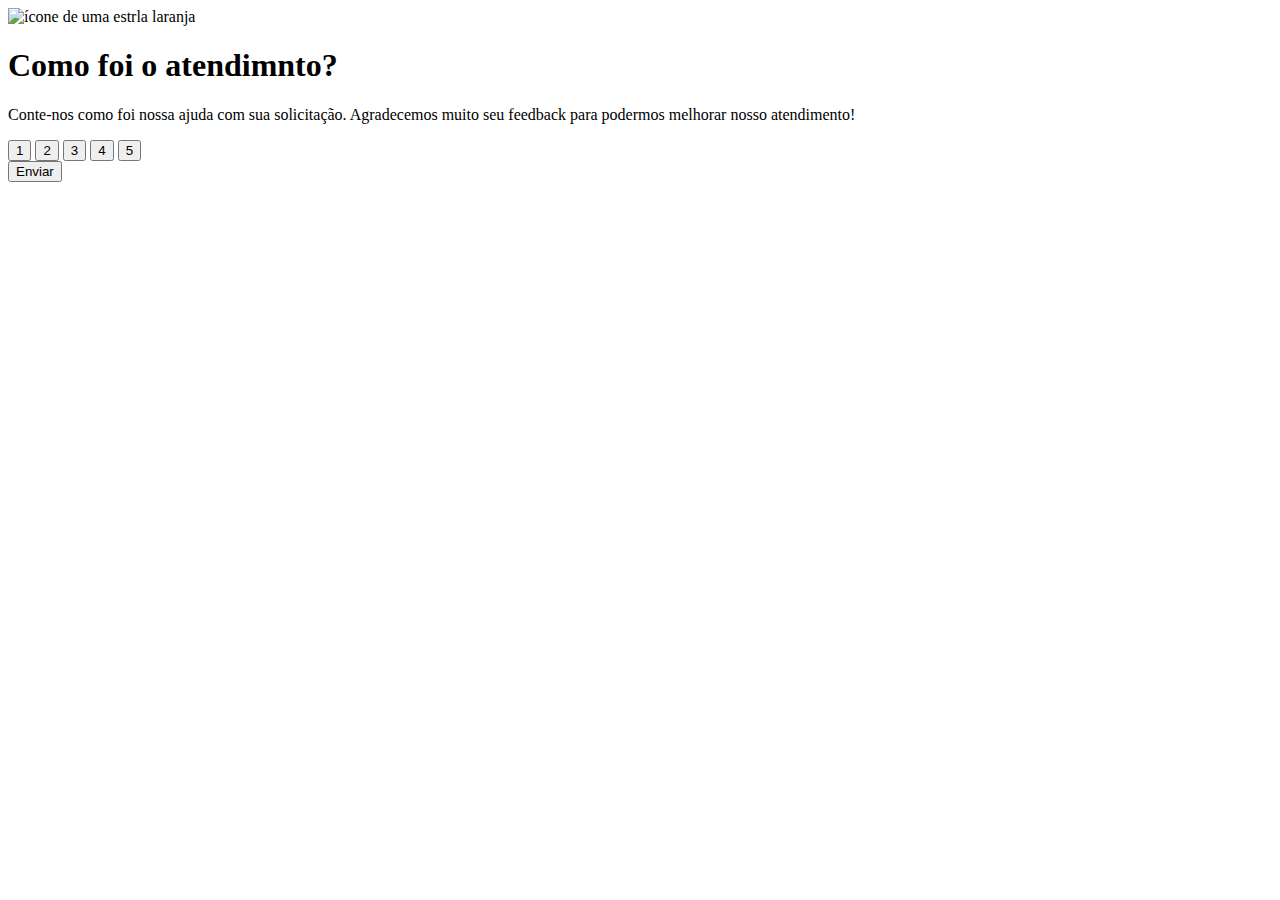
==== index.html @ c4e543ac "Trceiro commit do HTML" ====
<!DOCTYPE html>
<html lang="en">

<head>
    <meta charset="UTF-8">
    <meta name="viewport" content="width=device-width, initial-scale=1.0">
    <title>Feedback</title>
</head>

<body>
    <div class="card">
        <div class="estrela">
            <img src="./images/icon-star.svg" alt="ícone de uma estrla laranja">


            <h1>Como foi o atendimnto?</h1>

            <p>Conte-nos como foi nossa ajuda com sua solicitação. Agradecemos muito seu feedback para podermos melhorar
                nosso atendimento!</p>

                <div class="notas">
                    <button>1</button>
                    <button>2</button>
                    <button>3</button>
                    <button>4</button>
                    <button>5</button>
                </div>
                <button>Enviar</button>
        </div>
</body>

</html>
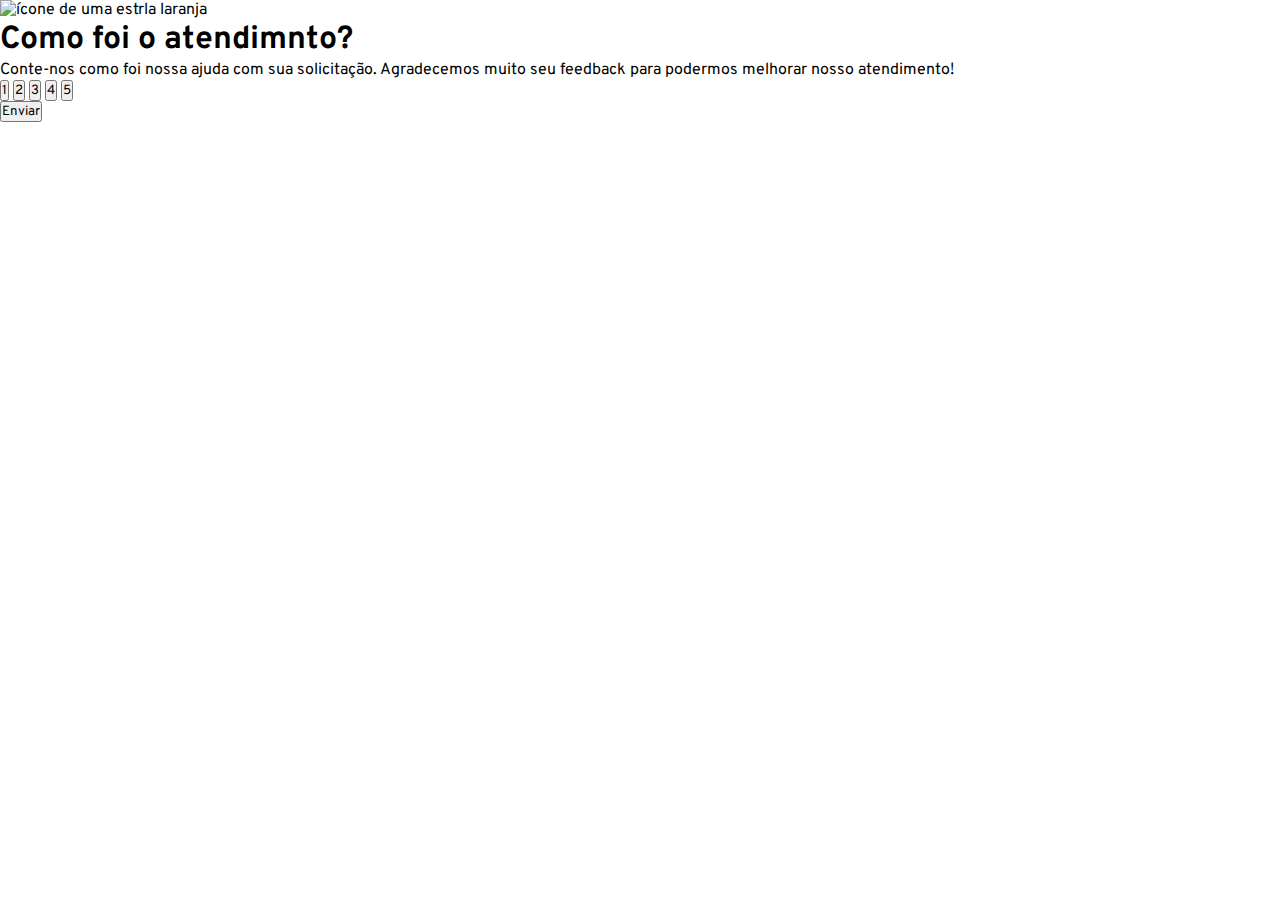
==== commit ff0dc723: "Quarto commit do HTML" ====
--- a/index.html
+++ b/index.html
@@ -4,6 +4,10 @@
 <head>
     <meta charset="UTF-8">
     <meta name="viewport" content="width=device-width, initial-scale=1.0">
+    <link rel="stylesheet" href="style.css">
+    <link rel="preconnect" href="https://fonts.googleapis.com">
+    <link rel="preconnect" href="https://fonts.gstatic.com" crossorigin>
+    <link href="https://fonts.googleapis.com/css2?family=Overpass:ital,wght@0,100..900;1,100..900&display=swap" rel="stylesheet">
     <title>Feedback</title>
 </head>
 
--- a/style.css
+++ b/style.css
@@ -0,0 +1,6 @@
+*{
+    margin: 0;
+    padding: 0;
+    box-sizing: border-box;
+    font-family: "Overpass", sans-serif;
+}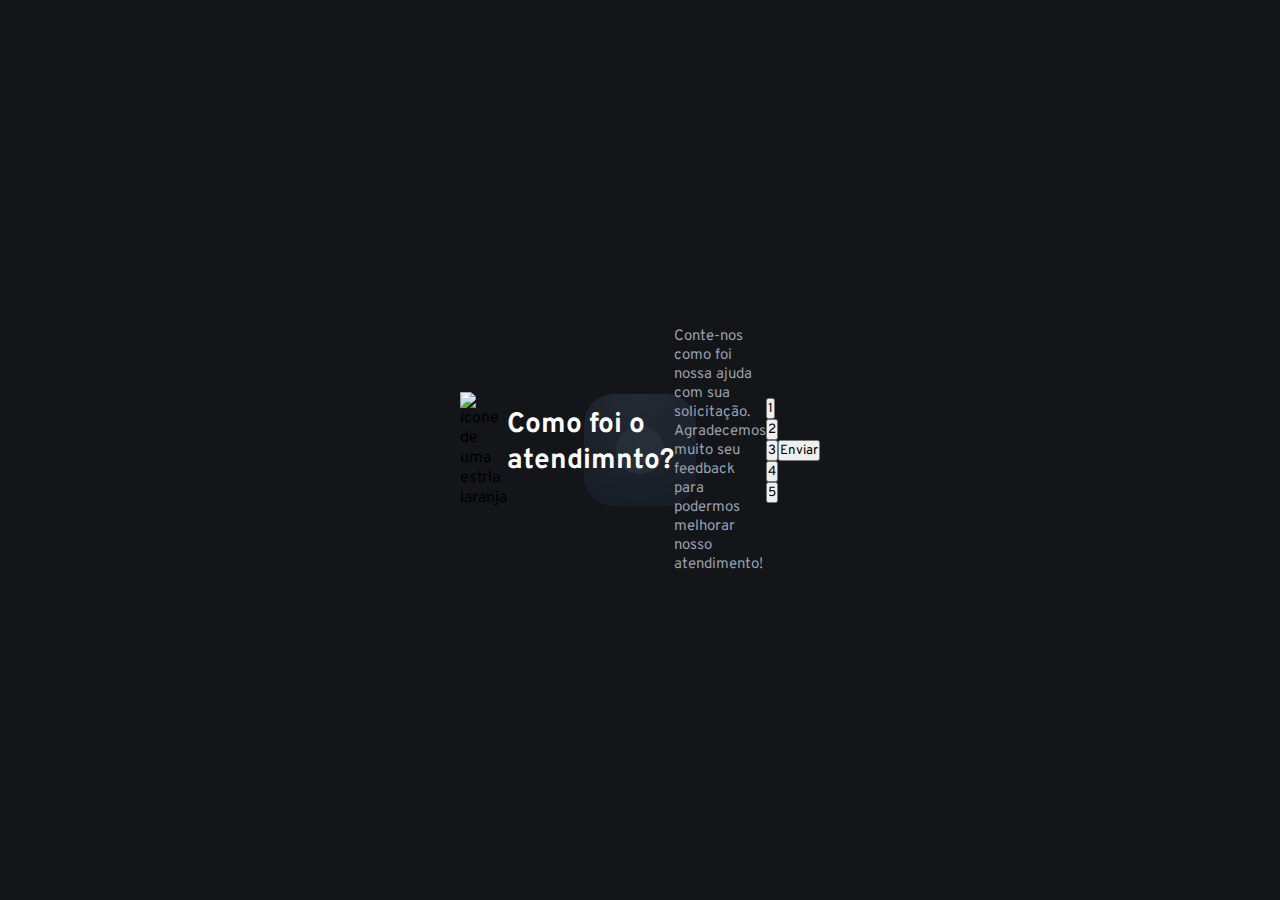
==== commit 64457d6f: "Quarto commit do CSS" ====
--- a/index.html
+++ b/index.html
@@ -22,7 +22,7 @@
             <p>Conte-nos como foi nossa ajuda com sua solicitação. Agradecemos muito seu feedback para podermos melhorar
                 nosso atendimento!</p>
 
-                <div class="notas">
+                <div class="notasj">
                     <button>1</button>
                     <button>2</button>
                     <button>3</button>
--- a/style.css
+++ b/style.css
@@ -3,4 +3,54 @@
     padding: 0;
     box-sizing: border-box;
     font-family: "Overpass", sans-serif;
+    -webkit-font-smoothing:antialiased;
+}
+
+:root{
+    --dark-blue: #262E38;
+    --light-grey: #969FAD;
+    --mediu-grey: #7C8798;
+    --orange: #FC7614;
+    --white: #FFF;
+    --very-dark-blue: #131518;
+    --black-gradient: radial-gradient(98.96% 98.96% at 50% 0%, #232A34 0%, #181E27 100%);
+     
+}
+
+body {
+    background-color: var(--very-dark-blue);
+    height: 100svh;
+    display: flex;
+    justify-content: center;
+    align-items: center;
+}
+
+.card {
+background: var(--black-gradient);
+max-width: 412px;
+padding: 32px;
+border-radius: 30px;
+}
+
+.card h1 {
+    color: var(--white);
+    font-size: 28px;
+    margin-bottom: 15px;
+}
+
+.card p {
+    color: var(--light-grey);
+    font-size: 15px;
+    line: height 24px; ;
+}
+
+.estrela {
+    background-color: var(--dark-blue);
+    width: 48px;
+    height: 48px;
+
+    display: flex;
+    justify-content: center;
+    align-items: center;
+    border-radius: 50%;
 }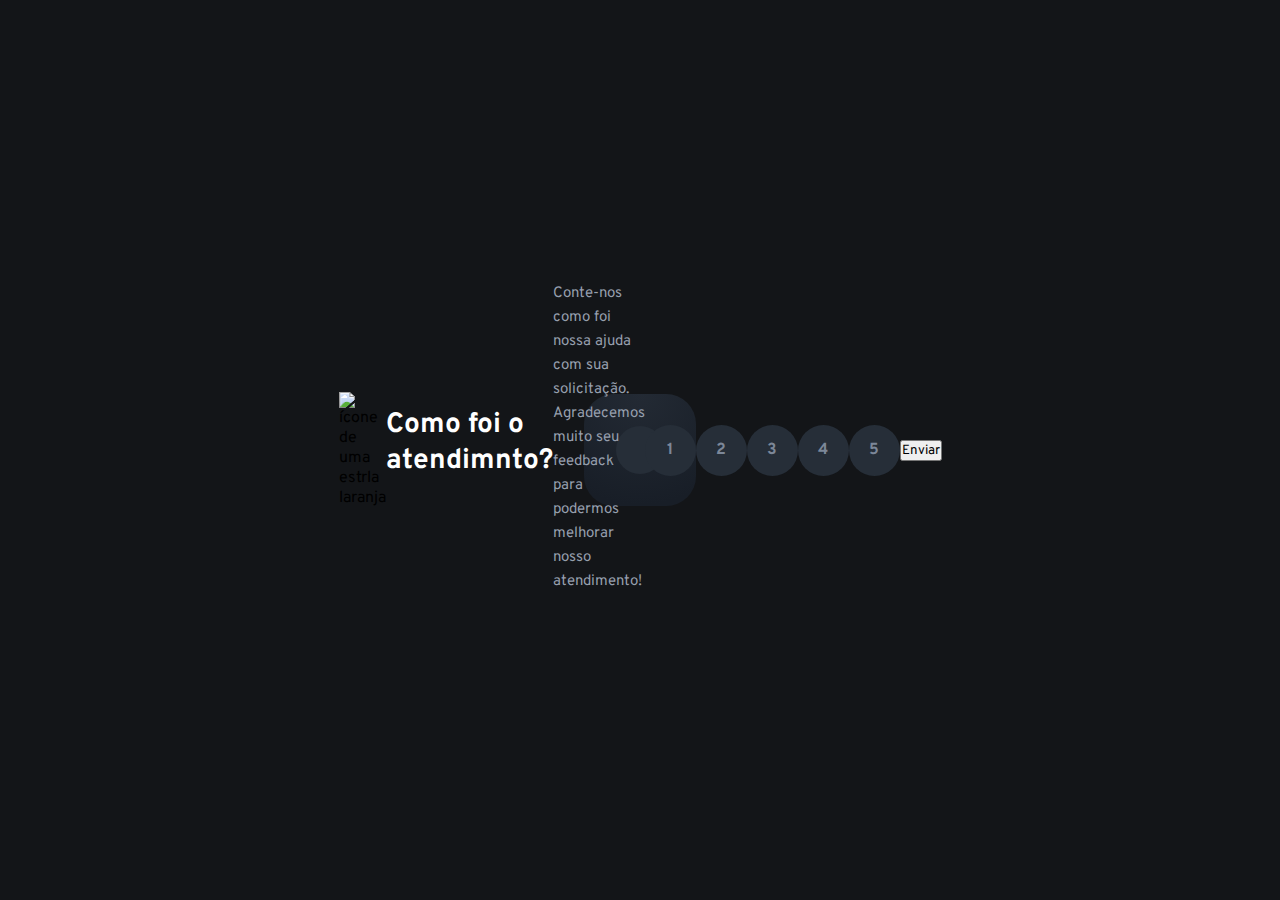
==== commit cecccb5c: "quinto commit do CSS" ====
--- a/index.html
+++ b/index.html
@@ -22,7 +22,7 @@
             <p>Conte-nos como foi nossa ajuda com sua solicitação. Agradecemos muito seu feedback para podermos melhorar
                 nosso atendimento!</p>
 
-                <div class="notasj">
+                <div class="botoes">
                     <button>1</button>
                     <button>2</button>
                     <button>3</button>
--- a/style.css
+++ b/style.css
@@ -30,19 +30,10 @@
 max-width: 412px;
 padding: 32px;
 border-radius: 30px;
+
 }
 
-.card h1 {
-    color: var(--white);
-    font-size: 28px;
-    margin-bottom: 15px;
-}
 
-.card p {
-    color: var(--light-grey);
-    font-size: 15px;
-    line: height 24px; ;
-}
 
 .estrela {
     background-color: var(--dark-blue);
@@ -53,4 +44,38 @@
     justify-content: center;
     align-items: center;
     border-radius: 50%;
-}+}
+.card h1 {
+    color: var(--white);
+    font-size: 28px;
+    margin-bottom: 15px;
+}
+
+.card p {
+    color: var(--light-grey);
+    font-size: 15px;
+    line-height:  24px; 
+    margin-bottom: 24px;
+}
+    .botoes {
+    display: flex;
+    justify-content: space-between;
+     
+} 
+
+    .botoes button{
+    width: 51px;
+    height: 51px;
+    font-size: 16px;
+    font-weight: 700;
+    line-height: 24px;
+    border-radius: 50%;
+    border:none ;
+    color:var(--mediu-grey) ;
+    background-color:var(--dark-blue) ;
+    
+}
+
+.botoes button:hover{
+    
+}
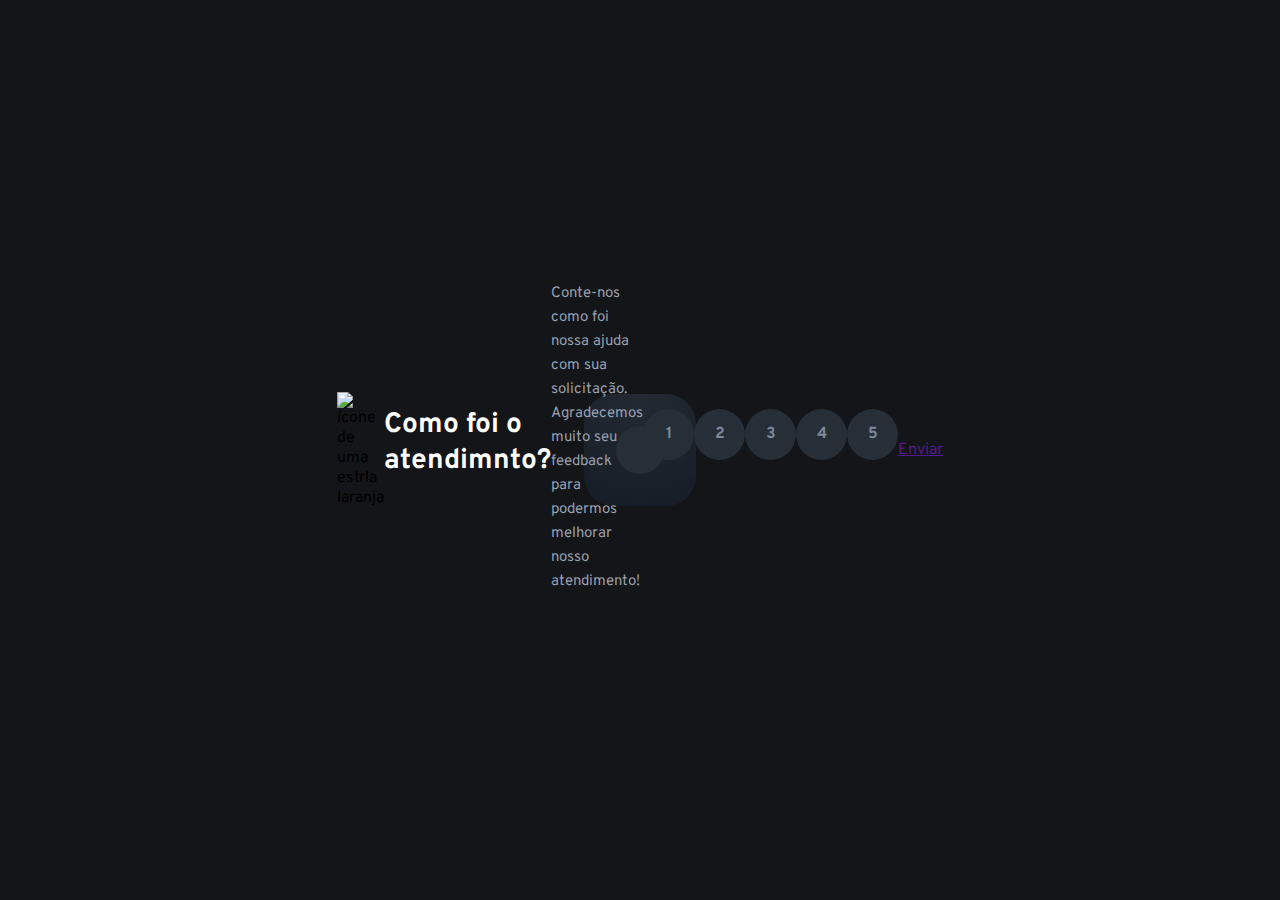
==== commit d0ba7774: "quinto commit do HTML e sétimo commit do CSS" ====
--- a/index.html
+++ b/index.html
@@ -29,7 +29,7 @@
                     <button>4</button>
                     <button>5</button>
                 </div>
-                <button>Enviar</button>
+                <a href="">Enviar</a>
         </div>
 </body>
 
--- a/style.css
+++ b/style.css
@@ -60,7 +60,7 @@
     .botoes {
     display: flex;
     justify-content: space-between;
-     
+     margin-bottom: 32px;
 } 
 
     .botoes button{
@@ -73,9 +73,46 @@
     border:none ;
     color:var(--mediu-grey) ;
     background-color:var(--dark-blue) ;
+    transition: all ease-in-out 0.3s;
     
 }
 
 .botoes button:hover{
-    
+    color: var(--white)
+    background-color: var(var(--orange))
+    cursor: pointer;
 }
+
+
+.botoes button:focus{
+    color: var(--white);
+    background-color: var(--light-grey);
+}
+
+.card > a {
+display: block;
+width: 100%;
+padding: 13px;
+background-color: var(--orange);
+border: none;
+border-radius: 22px;
+
+
+font-size: 15px;
+font-weight: 700;
+text-transform: uppercase;
+letter-spacing: 2px;
+color: var(--white);
+text-align: center;
+text-decoration: none;
+
+transition: all ease-in-out 0,3s;
+
+} 
+
+
+.card > a:hover {
+   color: var(--orange)
+    background-color: varvar(--white);
+    cursor: pointer;
+}
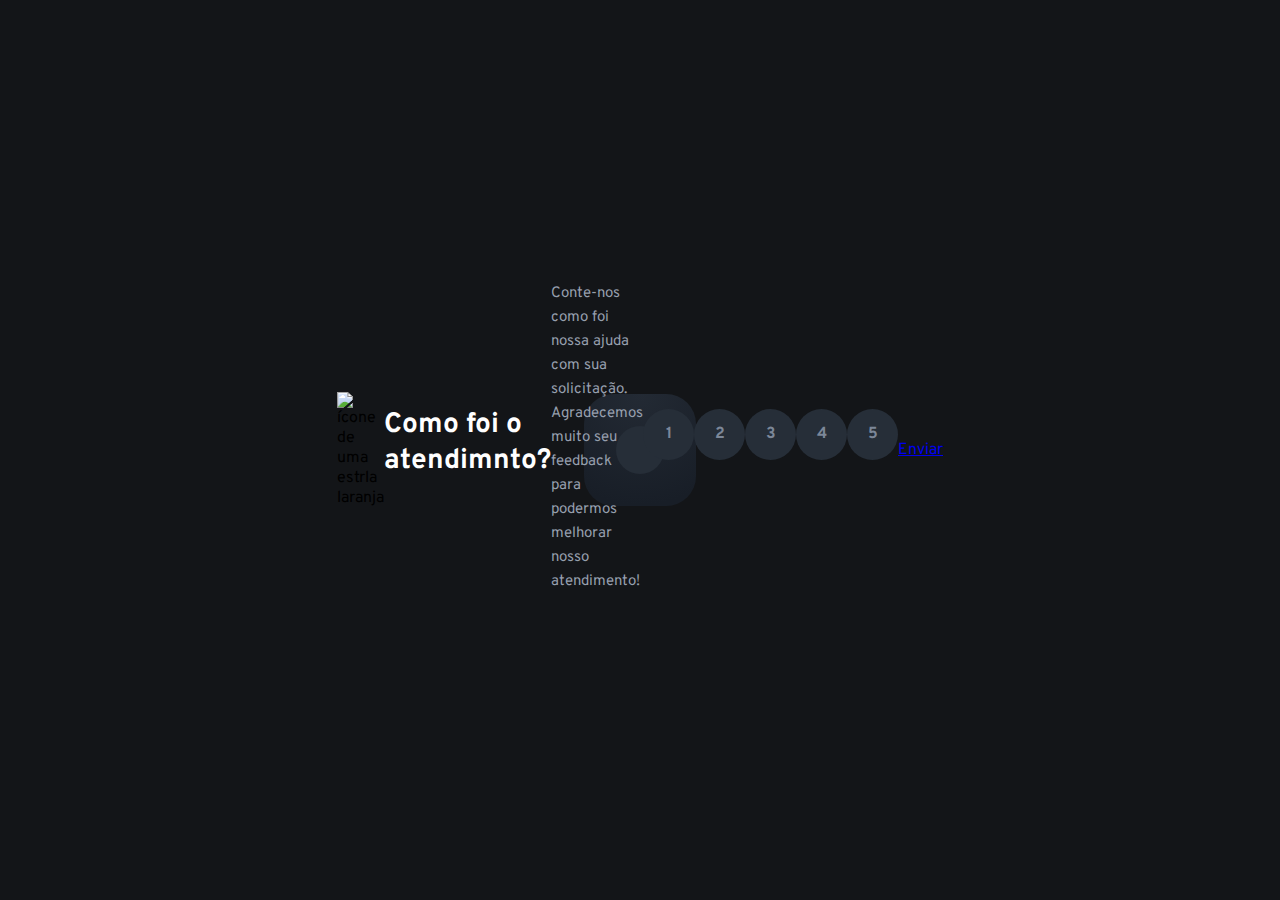
==== commit 639310af: "sexto commit do HTML do index.html, primeiro commit do agradecimento.html e primeiro commit do agrad" ====
--- a/index.html
+++ b/index.html
@@ -29,7 +29,7 @@
                     <button>4</button>
                     <button>5</button>
                 </div>
-                <a href="">Enviar</a>
+                <a href="./pages/agradcimento.html">Enviar</a>
         </div>
 </body>
 
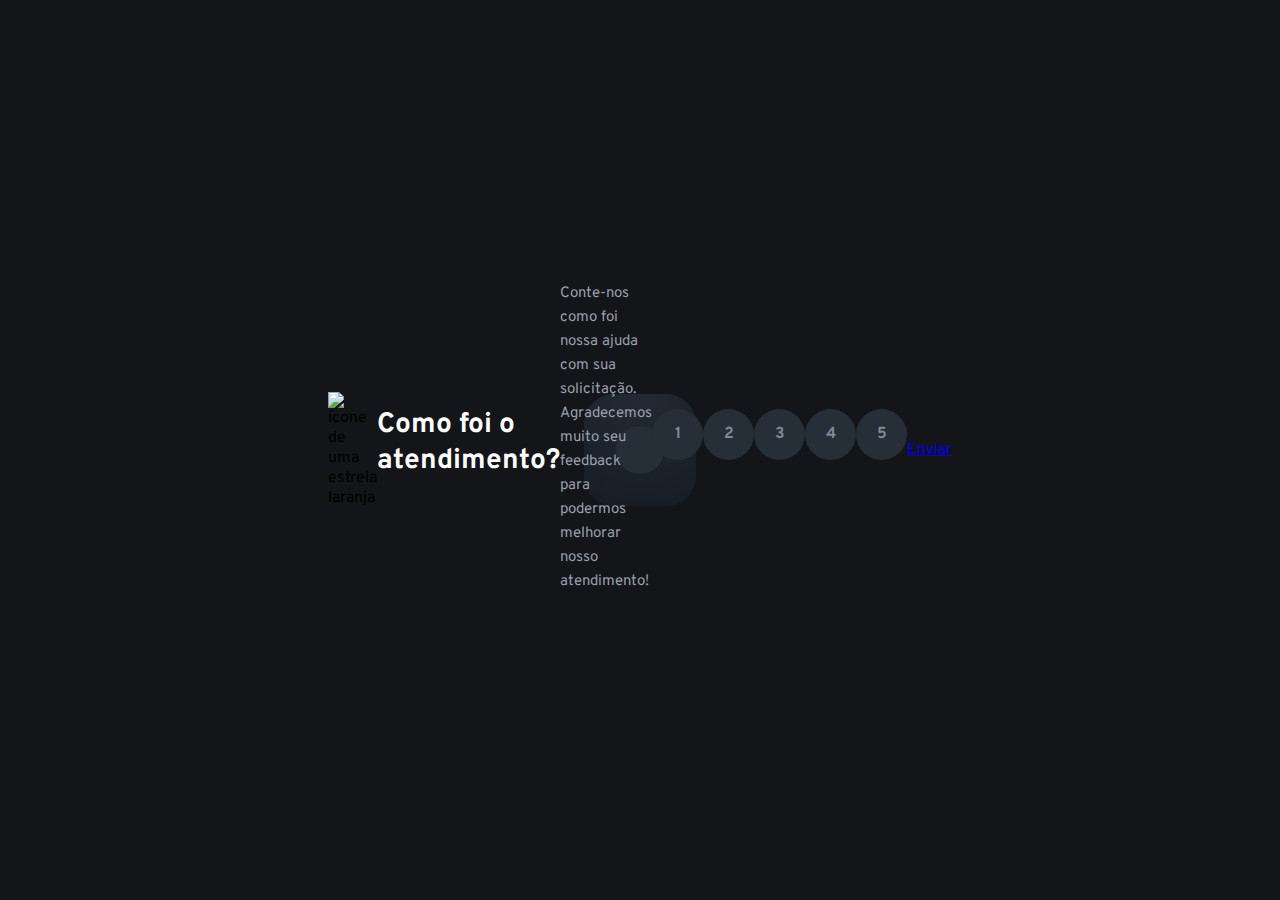
==== commit 9bb6bc89: "Update index.html" ====
--- a/index.html
+++ b/index.html
@@ -14,23 +14,19 @@
 <body>
     <div class="card">
         <div class="estrela">
-            <img src="./images/icon-star.svg" alt="ícone de uma estrla laranja">
-
-
-            <h1>Como foi o atendimnto?</h1>
-
-            <p>Conte-nos como foi nossa ajuda com sua solicitação. Agradecemos muito seu feedback para podermos melhorar
-                nosso atendimento!</p>
-
-                <div class="botoes">
-                    <button>1</button>
-                    <button>2</button>
-                    <button>3</button>
-                    <button>4</button>
-                    <button>5</button>
-                </div>
-                <a href="./pages/agradcimento.html">Enviar</a>
+            <img src="./images/icon-star.svg" alt="ícone de uma estrela laranja">
+            <h1>Como foi o atendimento?</h1>
+            <p>Conte-nos como foi nossa ajuda com sua solicitação. Agradecemos muito seu feedback para podermos melhorar nosso atendimento!</p>
+            <div class="botoes">
+                <button>1</button>
+                <button>2</button>
+                <button>3</button>
+                <button>4</button>
+                <button>5</button>
+            </div>
+            <a href="./pages/agradecimento.html">Enviar</a>
         </div>
+    </div>
 </body>
 
-</html>+</html>
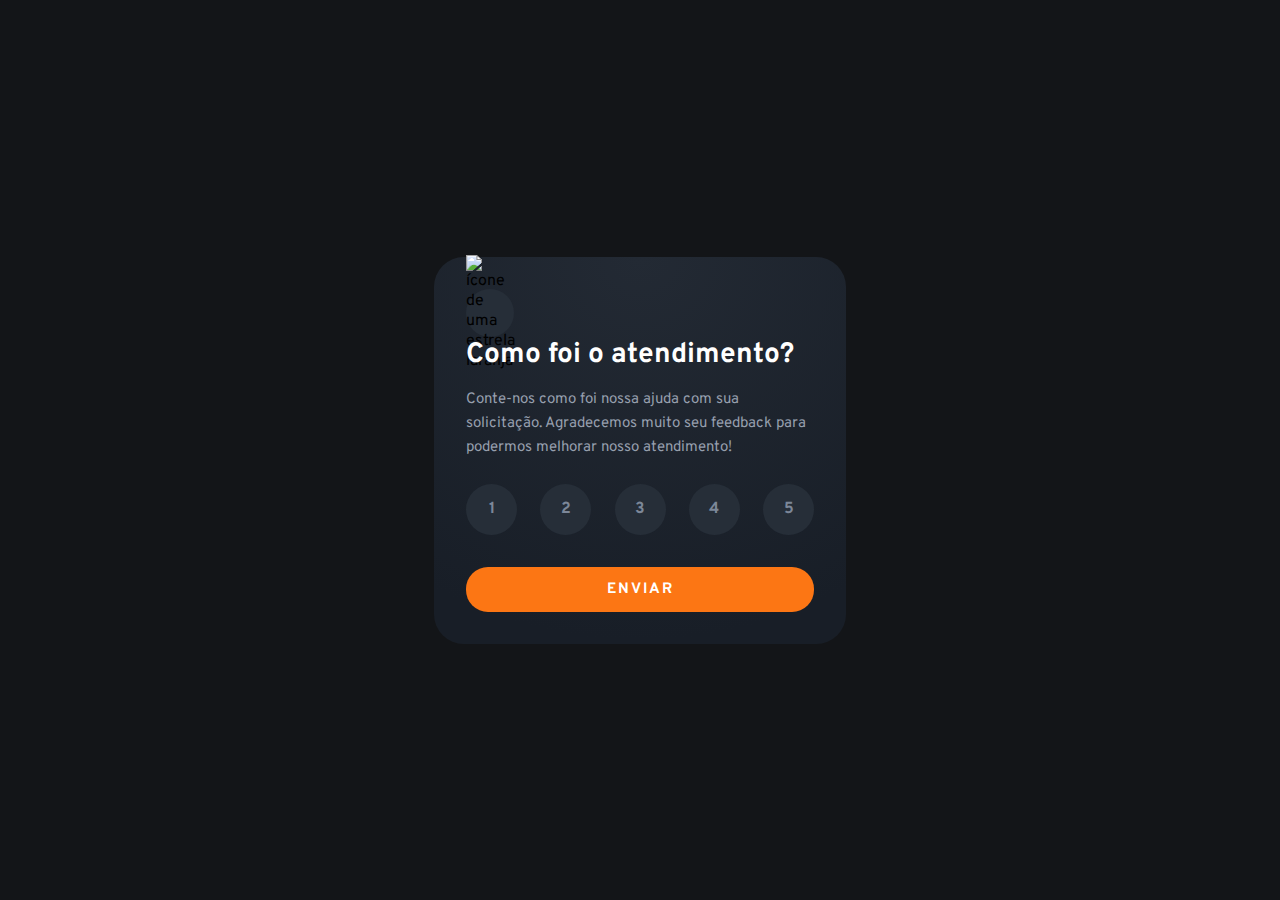
==== commit 6b0db178: "Update index.html" ====
--- a/index.html
+++ b/index.html
@@ -1,6 +1,5 @@
 <!DOCTYPE html>
 <html lang="en">
-
 <head>
     <meta charset="UTF-8">
     <meta name="viewport" content="width=device-width, initial-scale=1.0">
@@ -10,11 +9,11 @@
     <link href="https://fonts.googleapis.com/css2?family=Overpass:ital,wght@0,100..900;1,100..900&display=swap" rel="stylesheet">
     <title>Feedback</title>
 </head>
-
 <body>
     <div class="card">
         <div class="estrela">
             <img src="./images/icon-star.svg" alt="ícone de uma estrela laranja">
+        </div>
             <h1>Como foi o atendimento?</h1>
             <p>Conte-nos como foi nossa ajuda com sua solicitação. Agradecemos muito seu feedback para podermos melhorar nosso atendimento!</p>
             <div class="botoes">
